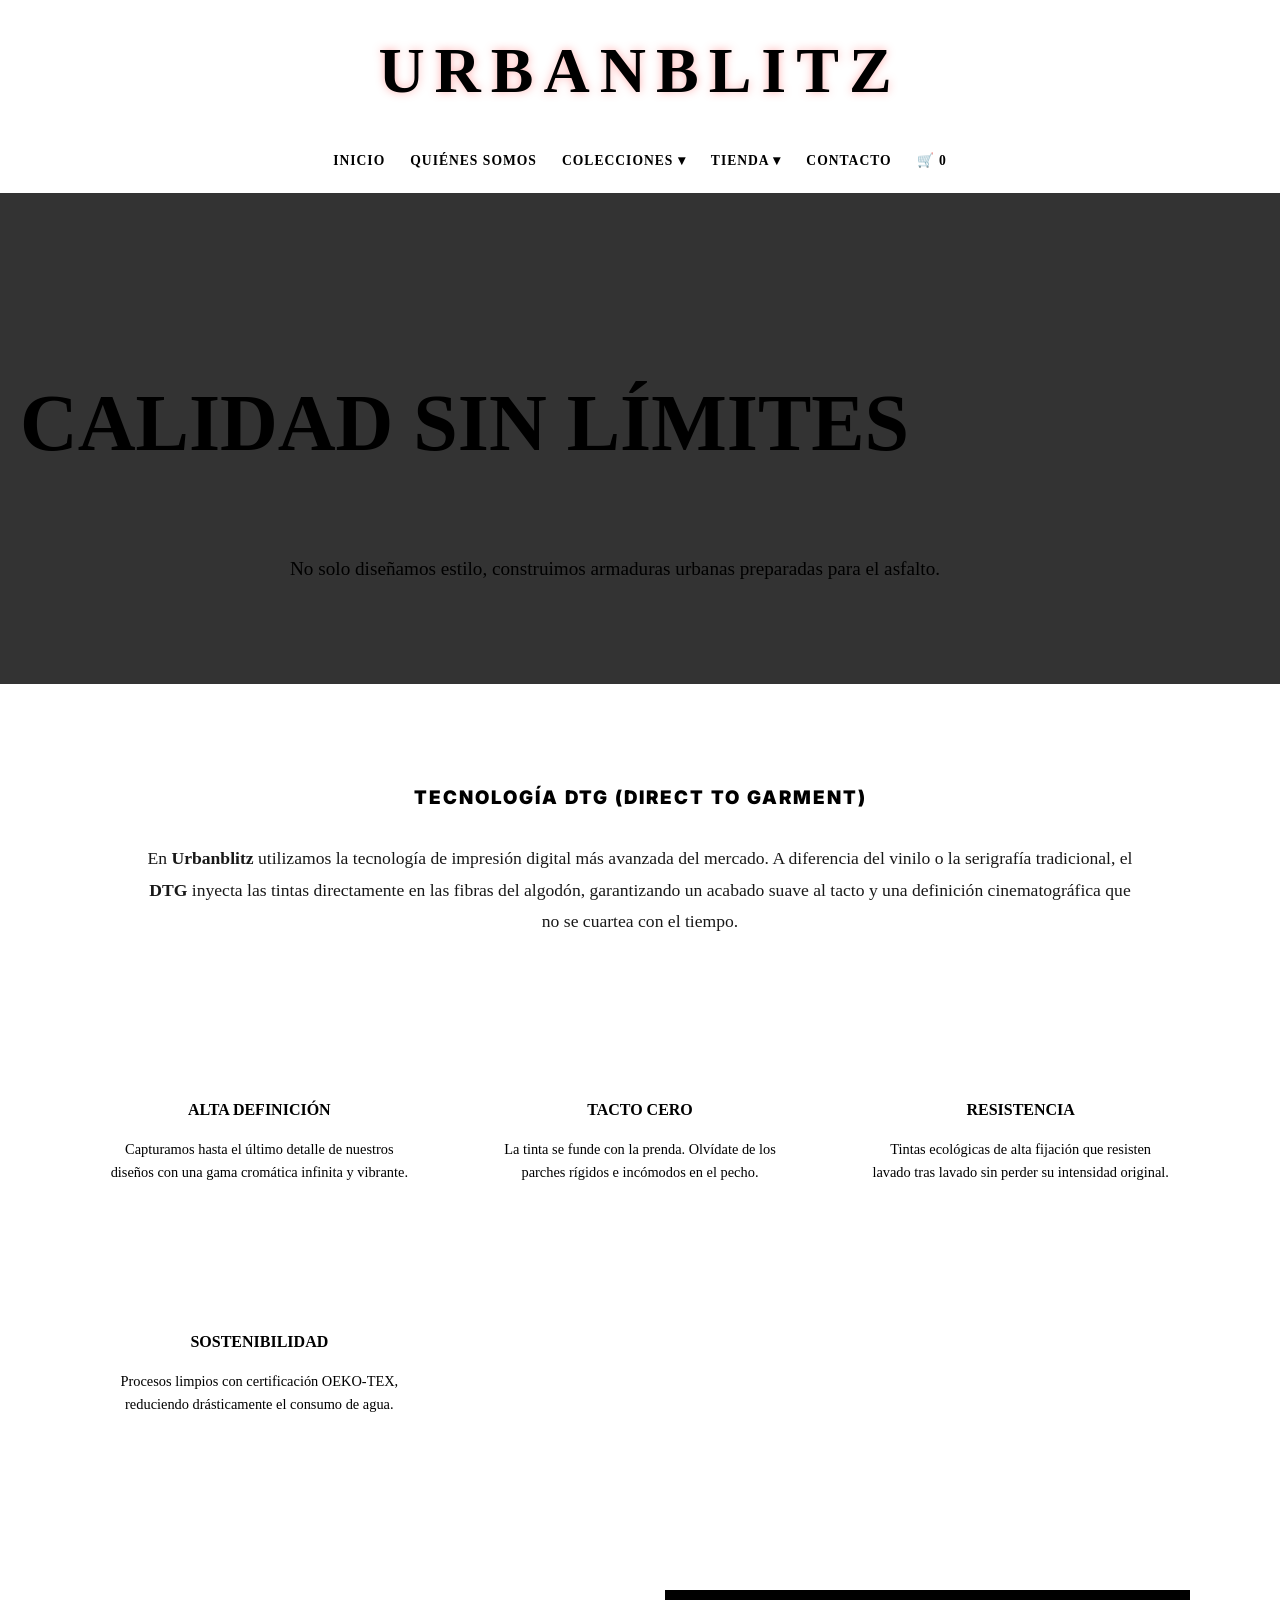
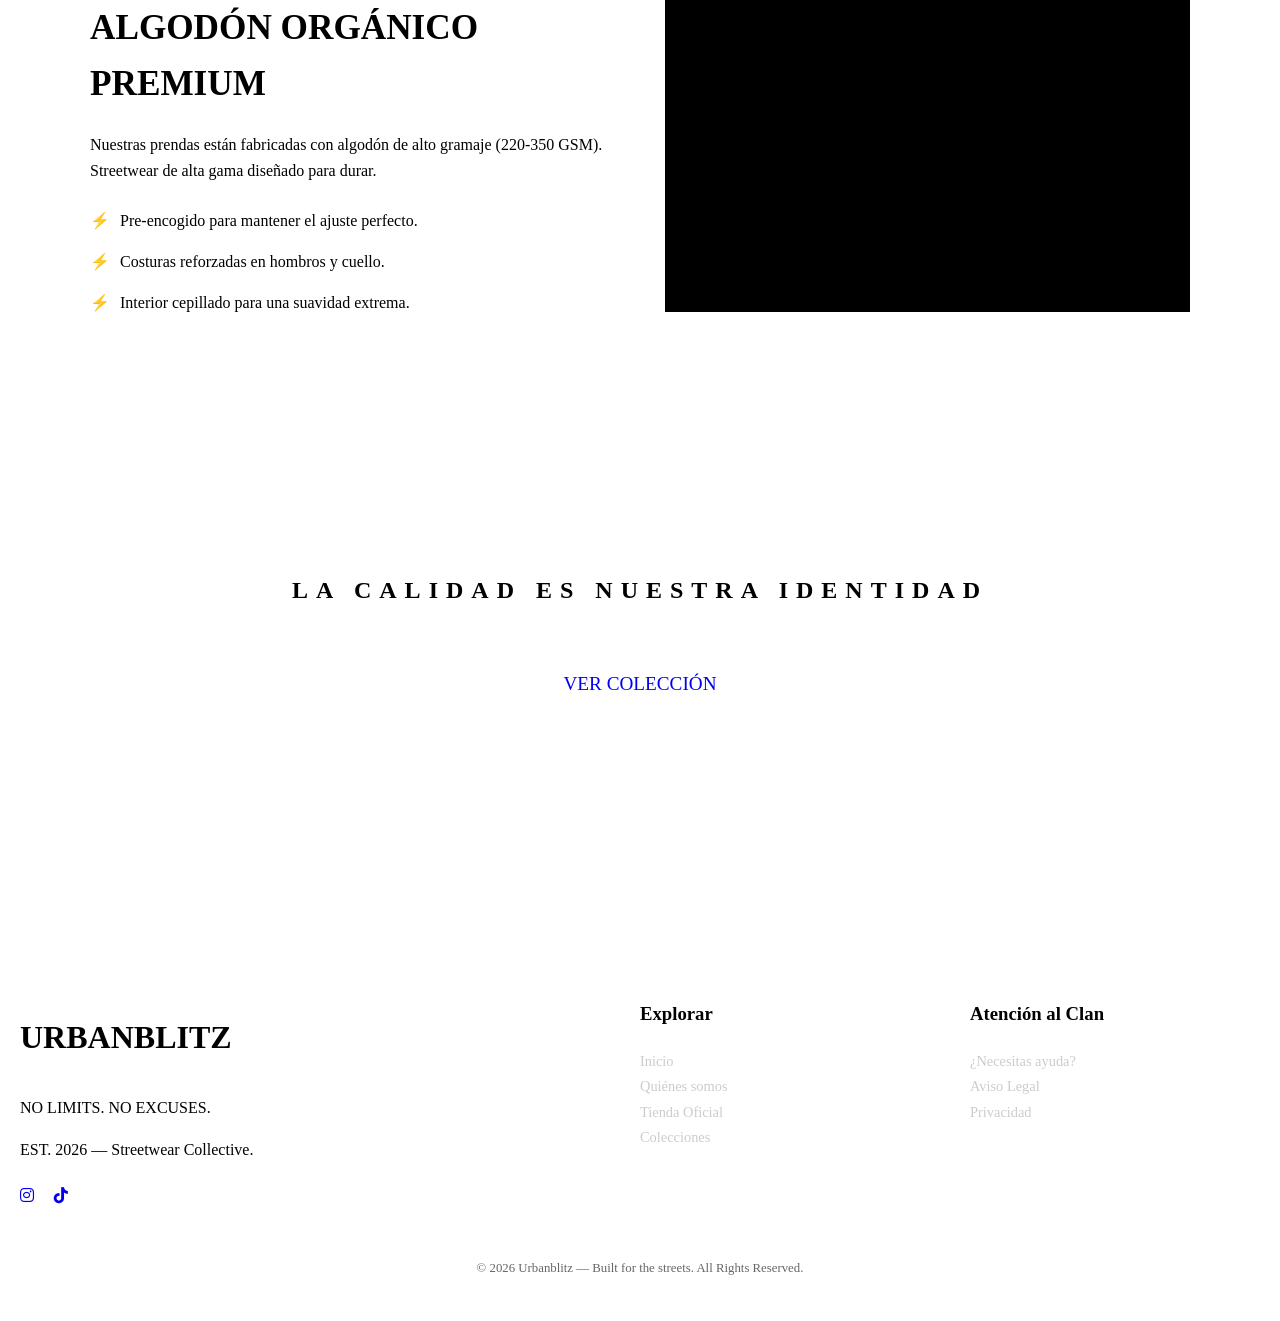
==== calidad.html @ dd3b94c5 "Corrección de centrado de logo, footer y menú móvil" ====
<!DOCTYPE html>
<html lang="es">
<head>
    <meta charset="UTF-8">
    <meta name="viewport" content="width=device-width, initial-scale=1.0">
    <title>Calidad DTG | Urbanblitz</title>
	<link rel="stylesheet" href="https://cdnjs.cloudflare.com/ajax/libs/font-awesome/6.0.0/css/all.min.css">
    <link rel="stylesheet" href="variables.css">
    <link rel="stylesheet" href="style.css">
    <link href="https://fonts.googleapis.com/css2?family=Inter:wght@400;600;900&family=Sedgwick+Ave&display=swap" rel="stylesheet">
</head>

<body>

    <header class="main-header">
    <nav class="nav-container">
        <button class="menu-toggle" id="mobile-menu-btn">
            <i class="fa-solid fa-bars"></i>
        </button>

        <h1 class="logo">URBANBLITZ</h1>
        
        <ul class="nav-list" id="nav-list">
            <li><a href="index.html">Inicio</a></li>
            <li><a href="historia.html">Quiénes somos</a></li>
            <li class="dropdown">
                <a href="colecciones.html">Colecciones ▾</a>
                <ul class="dropdown-menu">
                    <li><a href="limited-hoodies.html">Limited Edition</a></li>
                </ul>
            </li>
            <li class="dropdown">
                <a href="tienda.html" class="active">Tienda ▾</a>
                <ul class="dropdown-menu">
                    <li><a href="tienda-hombre.html">Hombre</a></li>
                    <li><a href="tienda-mujer.html">Mujer</a></li>
                </ul>
            </li>
            <li><a href="contacto.html">Contacto</a></li>
            <li><a href="carrito.html">🛒 <span id="cart-count">0</span></a></li>
        </ul>
    </nav>
</header>
    <main>
        <section class="shop-header" style="padding: 100px 20px; background: linear-gradient(rgba(0,0,0,0.8), rgba(0,0,0,0.8)), url('img/calidad-bg.jpg') center/cover;">
            <h2 class="section-title" style="font-size: clamp(3rem, 8vw, 5rem);">CALIDAD SIN LÍMITES</h2>
            <p class="info-text" style="font-size: 1.2rem; max-width: 700px; margin: 0 auto;">No solo diseñamos estilo, construimos armaduras urbanas preparadas para el asfalto.</p>
        </section>

        <section class="legal-container" style="padding: 80px 5%; text-align: center; max-width: 1000px; margin: 0 auto;">
            <h3 style="color: var(--rojo-corporativo); font-family: 'Inter', sans-serif; font-weight: 900; letter-spacing: 2px; margin-bottom: 30px; text-transform: uppercase;">Tecnología DTG (Direct to Garment)</h3>
            <p style="font-size: 1.1rem; line-height: 1.8; color: var(--blanco-puro); opacity: 0.9;">
                En <strong>Urbanblitz</strong> utilizamos la tecnología de impresión digital más avanzada del mercado. A diferencia del vinilo o la serigrafía tradicional, el <strong>DTG</strong> inyecta las tintas directamente en las fibras del algodón, garantizando un acabado suave al tacto y una definición cinematográfica que no se cuartea con el tiempo.
            </p>
        </section>

        <section style="padding-bottom: 100px; padding: 0 5%;">
            <div class="product-grid" style="display: grid; grid-template-columns: repeat(auto-fit, minmax(280px, 1fr)); gap: 30px; max-width: 1200px; margin: 0 auto;">
                
                <article class="product-card" style="border: 1px dashed var(--rojo-corporativo); padding: 40px 25px; text-align: center;">
                    <h4 style="color: var(--rojo-corporativo); margin-bottom: 15px; font-weight: 900;">ALTA DEFINICIÓN</h4>
                    <p style="font-size: 0.9rem; color: var(--texto-secundario);">Capturamos hasta el último detalle de nuestros diseños con una gama cromática infinita y vibrante.</p>
                </article>

                <article class="product-card" style="border: 1px dashed var(--rojo-corporativo); padding: 40px 25px; text-align: center;">
                    <h4 style="color: var(--rojo-corporativo); margin-bottom: 15px; font-weight: 900;">TACTO CERO</h4>
                    <p style="font-size: 0.9rem; color: var(--texto-secundario);">La tinta se funde con la prenda. Olvídate de los parches rígidos e incómodos en el pecho.</p>
                </article>

                <article class="product-card" style="border: 1px dashed var(--rojo-corporativo); padding: 40px 25px; text-align: center;">
                    <h4 style="color: var(--rojo-corporativo); margin-bottom: 15px; font-weight: 900;">RESISTENCIA</h4>
                    <p style="font-size: 0.9rem; color: var(--texto-secundario);">Tintas ecológicas de alta fijación que resisten lavado tras lavado sin perder su intensidad original.</p>
                </article>

                <article class="product-card" style="border: 1px dashed var(--rojo-corporativo); padding: 40px 25px; text-align: center;">
                    <h4 style="color: var(--rojo-corporativo); margin-bottom: 15px; font-weight: 900;">SOSTENIBILIDAD</h4>
                    <p style="font-size: 0.9rem; color: var(--texto-secundario);">Procesos limpios con certificación OEKO-TEX, reduciendo drásticamente el consumo de agua.</p>
                </article>

            </div>
        </section>

        <section style="background: var(--negro-tarjeta); padding: 100px 5%; border-top: 1px solid var(--gris-borde-fuerte);">
            <div style="max-width: 1100px; margin: 0 auto; display: grid; grid-template-columns: repeat(auto-fit, minmax(320px, 1fr)); gap: 50px; align-items: center;">
                
                <article>
                    <h2 style="color: var(--rojo-corporativo); font-weight: 900; font-size: 2.2rem; margin-bottom: 20px;">ALGODÓN ORGÁNICO PREMIUM</h2>
                    <p style="margin-bottom: 25px; line-height: 1.6;">Nuestras prendas están fabricadas con algodón de alto gramaje (220-350 GSM). Streetwear de alta gama diseñado para durar.</p>
                    <ul style="list-style: none; padding: 0;">
                        <li style="margin-bottom: 15px; display: flex; align-items: center; gap: 10px;">
                            <span style="color: var(--rojo-corporativo);">⚡</span> Pre-encogido para mantener el ajuste perfecto.
                        </li>
                        <li style="margin-bottom: 15px; display: flex; align-items: center; gap: 10px;">
                            <span style="color: var(--rojo-corporativo);">⚡</span> Costuras reforzadas en hombros y cuello.
                        </li>
                        <li style="margin-bottom: 15px; display: flex; align-items: center; gap: 10px;">
                            <span style="color: var(--rojo-corporativo);">⚡</span> Interior cepillado para una suavidad extrema.
                        </li>
                    </ul>
                </article>

                <aside style="border: 2px solid var(--rojo-corporativo); padding: 40px; background: #000; position: relative;">
                    <h3 style="text-align: center; font-weight: 900; letter-spacing: 3px; margin-bottom: 20px;">GUÍA DE CUIDADO</h3>
                    <div style="font-size: 0.9rem; line-height: 2;">
                        <p><strong>1.</strong> Lavar siempre la prenda del revés.</p>
                        <p><strong>2.</strong> Agua fría (Máximo 30°C).</p>
                        <p><strong>3.</strong> No utilizar secadora (Enemigo nº1 del DTG).</p>
                        <p><strong>4.</strong> Planchar del revés para proteger el diseño.</p>
                    </div>
                </aside>

            </div>
        </section>

        <section style="text-align: center; padding: 120px 20px;">
            <h2 style="letter-spacing: 8px; font-weight: 900; margin-bottom: 40px; text-transform: uppercase;">La calidad es nuestra identidad</h2>
            <a href="tienda.html" class="btn-add-cart" style="display: inline-block; padding: 20px 60px; font-size: 1.2rem; text-decoration: none;">VER COLECCIÓN</a>
        </section>

    </main>

    <footer class="main-footer">
    <section class="footer-container">
        <article class="footer-brand">
            <h3 class="logo-footer">URBANBLITZ</h3>
            <p class="slogan">NO LIMITS. NO EXCUSES.</p>
            <p class="est-date">EST. 2026 — Streetwear Collective.</p>
            
            <div class="footer-socials">
                <a href="https://www.instagram.com/urbanblitz.shop2026?utm_source=ig_web_button_share_sheet&igsh=ZDNlZDc0MzIxNw==" target="_blank" aria-label="Instagram">
                    <i class="fa-brands fa-instagram"></i>
                </a>
                <a href="https://www.tiktok.com/@urbanblitz.shop?is_from_webapp=1&sender_device=pc" target="_blank" aria-label="TikTok">
                    <i class="fa-brands fa-tiktok"></i>
                </a>
            </div>
        </article>

        <nav class="footer-nav">
            <h3 class="footer-title">Explorar</h3>
            <ul class="footer-list">
                <li><a href="index.html">Inicio</a></li>
                <li><a href="historia.html">Quiénes somos</a></li>
                <li><a href="tienda.html">Tienda Oficial</a></li>
                <li><a href="colecciones.html">Colecciones</a></li>
            </ul>
        </nav>

        <nav class="footer-support">
            <h3 class="footer-title">Atención al Clan</h3>
            <ul class="footer-list">
                <li><a href="contacto.html" class="highlight-link">¿Necesitas ayuda?</a></li>
                <li><a href="aviso-legal.html">Aviso Legal</a></li>
                <li><a href="politica-privacidad.html">Privacidad</a></li>
            </ul>
        </nav>
    </section>

    <section class="footer-legal">
        <p>© 2026 Urbanblitz — Built for the streets. All Rights Reserved.</p>
    </section>
</footer>

    <script src="main.js"></script>

</body>
</html>
---- style.css ----
/* ==========================================================================
    URBANBLITZ - STYLE.CSS (VERSIÓN INTEGRAL CORREGIDA)
   ========================================================================== */

/* RESET Y FONDO GLOBAL */
body { 
    margin: 0; 
    font-family: var(--fuente-texto); 
    background-color: var(--negro-fondo) !important;
    color: var(--blanco-puro); 
    overflow-x: hidden; 
    line-height: 1.6; 
}

a { 
    text-decoration: none; 
    transition: var(--transicion); 
}

/* ==========================================================================
    HEADER & NAVEGACIÓN
   ========================================================================== */
.main-header { 
    background-color: var(--negro-menu);
    padding: 20px 0; 
    border-bottom: 2px solid var(--rojo-corporativo);
    box-shadow: var(--glow-suave);
    z-index: 10000; 
    position: sticky;
    top: 0;
}

.nav-container {
    max-width: var(--max-width);
    margin: 0 auto;
    display: flex;
    flex-direction: column;
    align-items: center;
    gap: 15px;
    position: relative;
    padding: 0 20px;
}

.logo { 
    font-family: var(--fuente-logo); 
    font-size: clamp(2.2rem, 8vw, 4rem); 
    margin: 0; 
    color: var(--rojo-corporativo); 
    text-transform: uppercase; 
    letter-spacing: 10px;
    filter: drop-shadow(0 0 5px rgba(255, 0, 0, 0.3));
    text-align: center;
}

/* BOTÓN MENÚ MÓVIL (Oculto en PC) */
.menu-toggle {
    display: none; /* Se activa en el media query */
    background: none;
    border: none;
    color: var(--rojo-corporativo);
    font-size: 1.8rem;
    cursor: pointer;
    z-index: 1001;
}

.nav-list { 
    display: flex; 
    justify-content: center; 
    gap: 25px; 
    list-style: none; 
    padding: 0;
    margin: 10px 0 0 0;
}

.nav-list li a { 
    font-weight: 600; 
    text-transform: uppercase; 
    font-size: 0.85rem; 
    color: var(--blanco-puro);
    letter-spacing: 1px;
}

.nav-list li a:hover, .nav-list li a.active { color: var(--rojo-corporativo); }

/* DROPDOWN */
.dropdown { position: relative; }
.dropdown-menu { 
    display: none; 
    position: absolute; 
    background: var(--negro-menu); 
    min-width: 200px; 
    top: 100%; 
    left: 50%;
    transform: translateX(-50%);
    border: 1px solid var(--rojo-corporativo); 
    list-style: none; 
    padding: 10px 0; 
    z-index: 10001;
}
.dropdown:hover .dropdown-menu { display: block; }
.dropdown-menu li a { padding: 10px 20px; display: block; text-align: center; font-size: 0.75rem;}

/* ==========================================================================
    HERO & CARRUSEL
   ========================================================================== */
.hero {
    position: relative;
    height: 100vh;
    width: 100%;
    display: flex;
    align-items: center;
    justify-content: center;
    text-align: center;
    overflow: hidden;
    background-color: #000;
}

.hero-bg-video {
    position: absolute;
    top: 0;
    left: 0;
    width: 100%;
    height: 100%;
    object-fit: cover; 
    z-index: 1;
    filter: brightness(0.4); 
}

.hero-content {
    position: relative;
    z-index: 2;
    padding: 0 20px;
}

.slogan-hero {
    font-size: clamp(2.5rem, 6vw, 4.5rem);
    color: #ffffff;
    font-weight: 900;
    text-transform: uppercase;
    text-shadow: 0 0 15px var(--rojo-corporativo), 0 0 30px var(--rojo-corporativo);
    margin-bottom: 20px;
}

.btn-add-cart-hero {
    display: inline-block;
    background-color: var(--rojo-corporativo);
    color: var(--blanco-puro);
    padding: 15px 45px; 
    font-weight: 900;
    text-transform: uppercase;
    box-shadow: var(--glow-boton);
}

.new-drops-carousel {
    padding: 60px 0;
    background: #000;
    overflow: hidden;
    border-top: 1px solid var(--gris-borde);
}

.carousel-track {
    display: flex;
    width: calc(300px * 10); 
    animation: scroll-infinito 25s linear infinite;
}

.carousel-track img {
    width: 280px;
    height: 380px;
    object-fit: cover;
    margin: 0 15px;
    border: 1px solid #222;
}

@keyframes scroll-infinito {
    0% { transform: translateX(0); }
    100% { transform: translateX(calc(-310px * 4)); }
}

/* ==========================================================================
    GRID DE PRODUCTOS Y CATEGORÍAS
   ========================================================================== */
.titulo-categorias-red {
    color: var(--rojo-corporativo);
    font-size: clamp(2rem, 7vw, 4.5rem);
    font-weight: 900;
    text-align: center;
    margin: 60px 0 30px;
    letter-spacing: 5px;
}

.categorias-grid-3, .product-grid, .category-grid {
    display: grid;
    grid-template-columns: repeat(3, 1fr);
    gap: 30px;
    max-width: var(--max-width);
    margin: 0 auto 100px;
    padding: 0 20px;
}

.categoria-card-new, .product-card-urban, .category-card {
    background: var(--negro-tarjeta);
    border: 1px solid var(--gris-borde);
    display: flex;
    flex-direction: column;
    position: relative;
    height: 100%; 
}

.product-image { position: relative; width: 100%; }

.categoria-card-new img, .product-image img, .category-img {
    width: 100%;
    height: 450px;
    object-fit: cover;
    display: block;
}

.info-card-content, .product-info-box {
    padding: 25px;
    text-align: center;
    flex-grow: 1;
    display: flex;
    flex-direction: column;
}

.product-name-urban { 
    color: #fff; 
    font-size: clamp(1.2rem, 4vw, 1.6rem); 
    font-weight: 900; 
    text-transform: uppercase;
    margin-bottom: 10px;
}

.drop-label { 
    position: absolute !important;
    top: 15px;
    left: 15px;
    background: var(--rojo-corporativo);
    padding: 5px 12px;
    font-weight: 900;
    font-size: 0.7rem;
    z-index: 10;
}

.btn-rojo-urban, .btn-urban {
    background-color: var(--rojo-corporativo) !important;
    color: #fff !important;
    padding: 12px;
    font-weight: 900;
    text-transform: uppercase;
    width: 100%;
    border: none;
}

/* ==========================================================================
    FOOTER BASE
   ========================================================================== */
.main-footer { 
    background: var(--negro-footer); 
    border-top: 2px solid var(--rojo-corporativo); 
    padding: 60px 20px 30px; 
    margin-top: 80px; 
}
.footer-container { 
    max-width: var(--max-width); 
    margin: 0 auto; 
    display: grid; 
    grid-template-columns: 2fr 1fr 1fr; 
    gap: 40px; 
}
.logo-footer { font-family: var(--fuente-logo); color: var(--rojo-corporativo); font-size: 2rem; }
.footer-socials { display: flex; gap: 20px; margin-top: 20px; }
.footer-list { list-style: none; padding: 0; }
.footer-list li a { color: #ccc; font-size: 0.9rem; }
.footer-legal { text-align: center; margin-top: 50px; color: #666; font-size: 0.8rem; }

/* ==========================================================================
    RESPONSIVO (MÓVIL Y TABLET) - SOLUCIÓN CENTRADO Y FOOTER
   ========================================================================== */
@media (max-width: 950px) {
    /* Header Móvil: Forzar centrado del logo */
    .nav-container { 
        flex-direction: row; 
        justify-content: center; 
        padding: 15px 20px;
        position: relative;
    }

    .logo { 
        font-size: 1.8rem; 
        letter-spacing: 5px; 
        margin: 0 auto !important; 
    }

    /* El botón no empuja al logo porque es absolute */
    .menu-toggle { 
        display: block; 
        position: absolute;
        left: 20px;
        top: 50%;
        transform: translateY(-50%);
    }

    /* Lista de navegación desplegable */
    .nav-list {
        display: none; 
        position: absolute;
        top: 100%;
        left: 0;
        width: 100%;
        background: var(--negro-menu);
        flex-direction: column;
        gap: 0;
        border-bottom: 2px solid var(--rojo-corporativo);
        margin: 0;
    }

    .nav-list.active { display: flex; }
    .nav-list li { width: 100%; text-align: center; border-bottom: 1px solid #222; }
    .nav-list li a { display: block; padding: 20px; font-size: 1.1rem; }

    /* Dropdowns en móvil */
    .dropdown-menu { 
        position: static; 
        transform: none; 
        width: 100%; 
        background: #111; 
        border: none;
    }

    /* Grids a 1 columna */
    .categorias-grid-3, .product-grid, .category-grid { 
        grid-template-columns: 1fr; 
        gap: 40px;
    }

    .categoria-card-new img, .product-image img { height: 350px; }

    /* Footer Responsive: Todo apilado y centrado */
    .footer-container { 
        grid-template-columns: 1fr; 
        text-align: center; 
        gap: 40px;
    }
    .footer-brand, .footer-nav, .footer-support {
        display: flex;
        flex-direction: column;
        align-items: center;
    }
    .footer-socials { justify-content: center; }
}

@media (max-width: 480px) {
    .logo { font-size: 1.4rem; letter-spacing: 3px; }
    .slogan-hero { font-size: 1.8rem; }
    .btn-add-cart-hero { padding: 12px 25px; font-size: 0.8rem; }
}
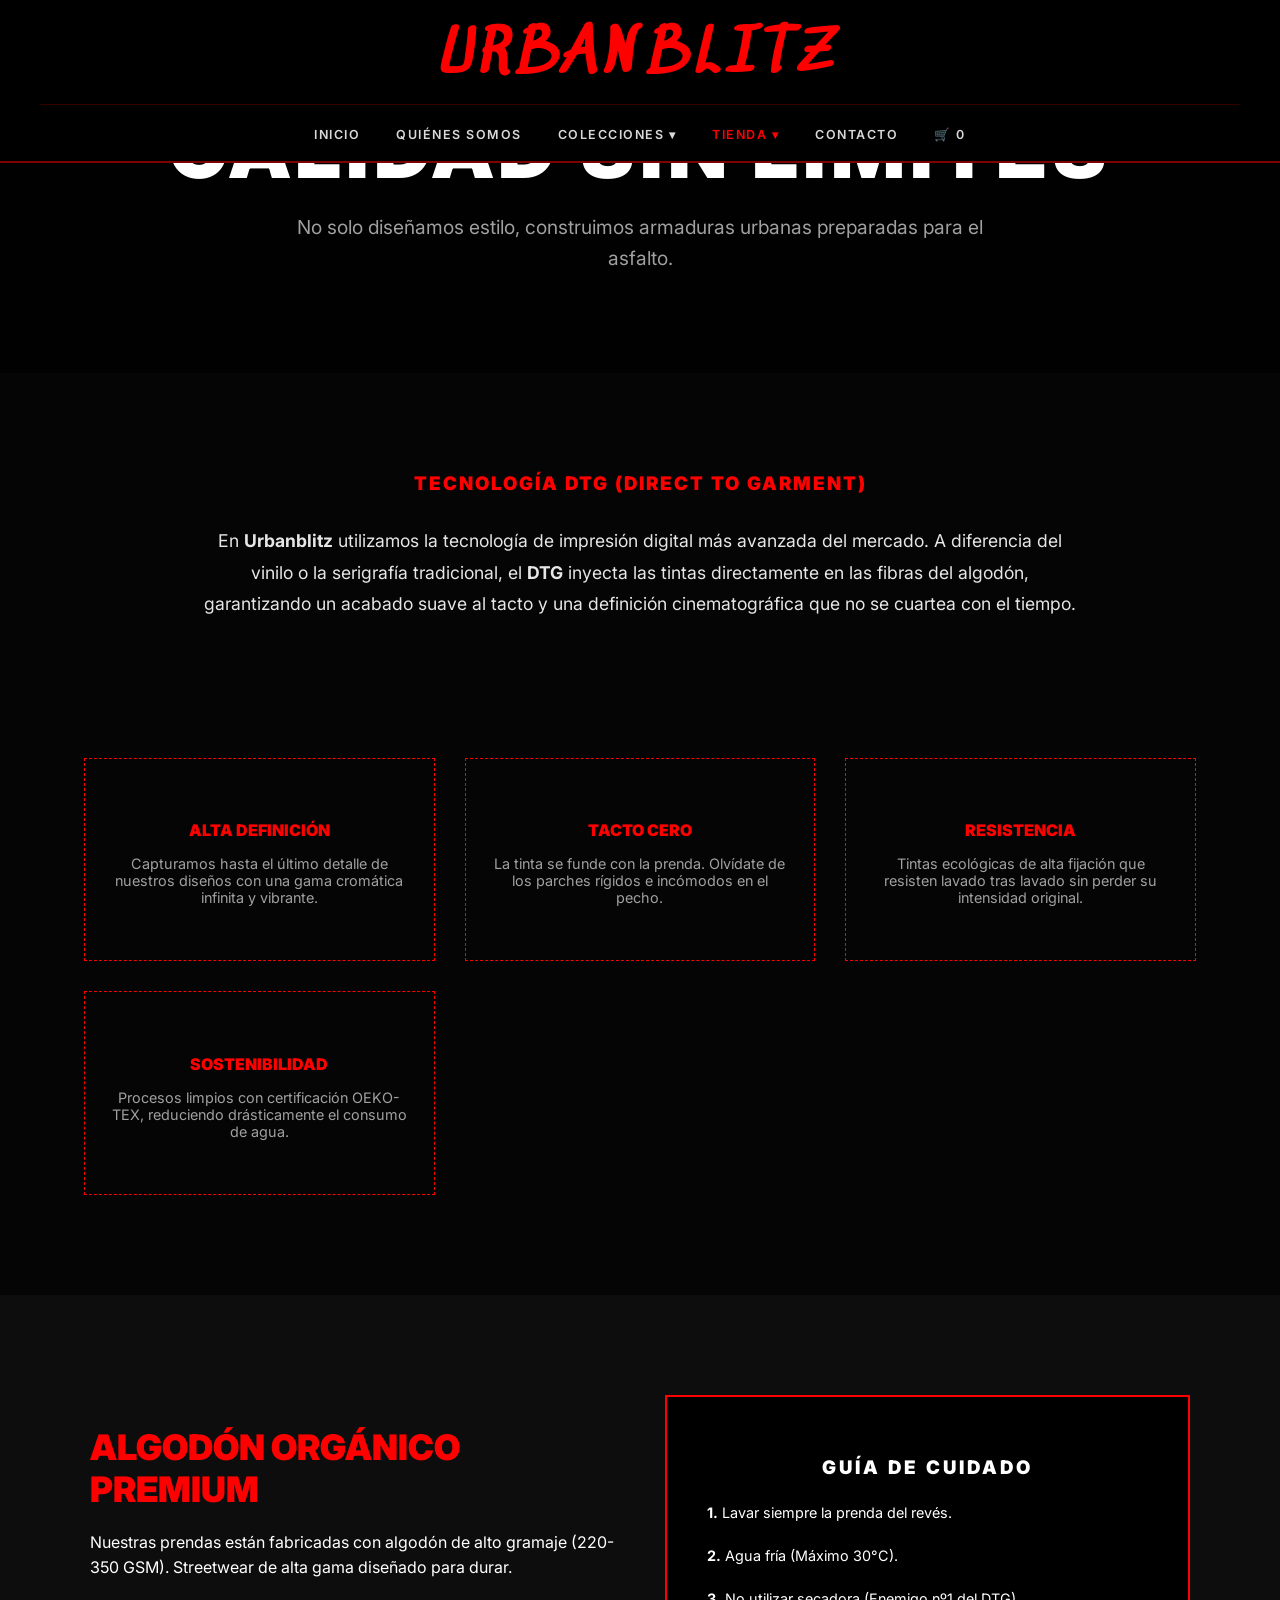
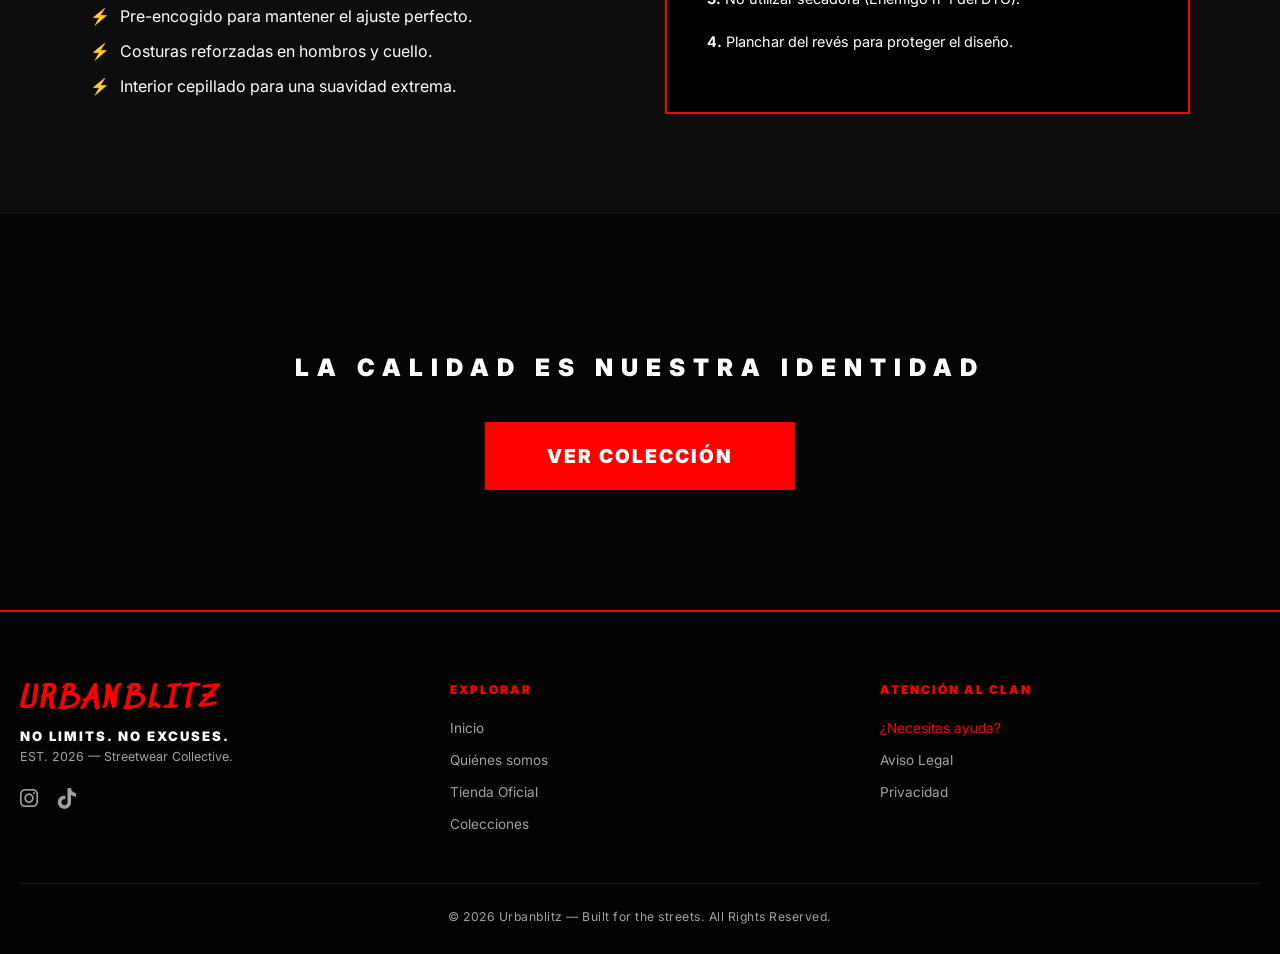
==== commit aebd6770: "Ajuste de divs" ====
--- a/calidad.html
+++ b/calidad.html
@@ -55,7 +55,7 @@
         </section>
 
         <section style="padding-bottom: 100px; padding: 0 5%;">
-            <div class="product-grid" style="display: grid; grid-template-columns: repeat(auto-fit, minmax(280px, 1fr)); gap: 30px; max-width: 1200px; margin: 0 auto;">
+            <section class="product-grid" style="display: grid; grid-template-columns: repeat(auto-fit, minmax(280px, 1fr)); gap: 30px; max-width: 1200px; margin: 0 auto;">
                 
                 <article class="product-card" style="border: 1px dashed var(--rojo-corporativo); padding: 40px 25px; text-align: center;">
                     <h4 style="color: var(--rojo-corporativo); margin-bottom: 15px; font-weight: 900;">ALTA DEFINICIÓN</h4>
@@ -77,11 +77,11 @@
                     <p style="font-size: 0.9rem; color: var(--texto-secundario);">Procesos limpios con certificación OEKO-TEX, reduciendo drásticamente el consumo de agua.</p>
                 </article>
 
-            </div>
+            </section>
         </section>
 
         <section style="background: var(--negro-tarjeta); padding: 100px 5%; border-top: 1px solid var(--gris-borde-fuerte);">
-            <div style="max-width: 1100px; margin: 0 auto; display: grid; grid-template-columns: repeat(auto-fit, minmax(320px, 1fr)); gap: 50px; align-items: center;">
+            <section style="max-width: 1100px; margin: 0 auto; display: grid; grid-template-columns: repeat(auto-fit, minmax(320px, 1fr)); gap: 50px; align-items: center;">
                 
                 <article>
                     <h2 style="color: var(--rojo-corporativo); font-weight: 900; font-size: 2.2rem; margin-bottom: 20px;">ALGODÓN ORGÁNICO PREMIUM</h2>
@@ -101,15 +101,15 @@
 
                 <aside style="border: 2px solid var(--rojo-corporativo); padding: 40px; background: #000; position: relative;">
                     <h3 style="text-align: center; font-weight: 900; letter-spacing: 3px; margin-bottom: 20px;">GUÍA DE CUIDADO</h3>
-                    <div style="font-size: 0.9rem; line-height: 2;">
+                    <section style="font-size: 0.9rem; line-height: 2;">
                         <p><strong>1.</strong> Lavar siempre la prenda del revés.</p>
                         <p><strong>2.</strong> Agua fría (Máximo 30°C).</p>
                         <p><strong>3.</strong> No utilizar secadora (Enemigo nº1 del DTG).</p>
                         <p><strong>4.</strong> Planchar del revés para proteger el diseño.</p>
-                    </div>
+                    </section>
                 </aside>
 
-            </div>
+            </section>
         </section>
 
         <section style="text-align: center; padding: 120px 20px;">
--- a/variables.css
+++ b/variables.css
@@ -0,0 +1,26 @@
+/* ==========================================================================
+    URBANBLITZ - VARIABLES.CSS (CORREGIDO)
+   ========================================================================== */
+
+:root {
+    /* COLORES CORPORATIVOS */
+    --rojo-corporativo: #ff0000;
+    --rojo-hover: #cc0000;
+    --negro-fondo: #050505;
+    --negro-tarjeta: #0d0d0d;
+    --negro-menu: #000000;
+    --negro-footer: #030303;
+    --blanco-puro: #ffffff;
+    --texto-secundario: #a0a0a0;
+    --gris-borde: #1a1a1a;
+    
+    /* EFECTOS DE BRILLO (Mejorados para que se vean como la foto) */
+    --glow-slogan: 0 0 20px rgba(255, 0, 0, 0.8), 0 0 40px rgba(255, 0, 0, 0.4);
+    
+    /* TIPOGRAFIAS */
+    --fuente-logo: 'Sedgwick Ave', cursive;
+    --fuente-texto: 'Inter', sans-serif;
+    
+    /* ESTRUCTURA */
+    --max-width: 1400px;
+}
--- a/style.css
+++ b/style.css
@@ -1,33 +1,44 @@
 /* ==========================================================================
-    URBANBLITZ - STYLE.CSS (VERSIÓN INTEGRAL CORREGIDA)
+   URBANBLITZ - STYLE.CSS DEFINITIVO
    ========================================================================== */
 
-/* RESET Y FONDO GLOBAL */
-body { 
-    margin: 0; 
-    font-family: var(--fuente-texto); 
-    background-color: var(--negro-fondo) !important;
-    color: var(--blanco-puro); 
-    overflow-x: hidden; 
-    line-height: 1.6; 
-}
-
-a { 
-    text-decoration: none; 
-    transition: var(--transicion); 
-}
-
-/* ==========================================================================
-    HEADER & NAVEGACIÓN
-   ========================================================================== */
-.main-header { 
+/* -------------------------------------------------------------------------
+   1. RESET Y BASE
+   ------------------------------------------------------------------------- */
+*, *::before, *::after {
+    box-sizing: border-box;
+}
+
+body {
+    margin: 0;
+    font-family: var(--fuente-texto);
+    background-color: var(--negro-fondo);
+    color: var(--blanco-puro);
+    overflow-x: hidden;
+}
+
+a {
+    text-decoration: none;
+    transition: 0.3s ease;
+    color: inherit;
+}
+
+img {
+    display: block;
+    max-width: 100%;
+}
+
+/* -------------------------------------------------------------------------
+   2. HEADER Y NAVEGACION
+   ------------------------------------------------------------------------- */
+.main-header {
     background-color: var(--negro-menu);
-    padding: 20px 0; 
-    border-bottom: 2px solid var(--rojo-corporativo);
-    box-shadow: var(--glow-suave);
-    z-index: 10000; 
-    position: sticky;
+    padding: 28px 0 0;
+    border-bottom: 2px solid rgba(255, 0, 0, 0.5);
+    position: fixed;
     top: 0;
+    width: 100%;
+    z-index: 10000;
 }
 
 .nav-container {
@@ -36,73 +47,178 @@
     display: flex;
     flex-direction: column;
     align-items: center;
-    gap: 15px;
+    padding: 0 40px;
     position: relative;
-    padding: 0 20px;
-}
-
-.logo { 
-    font-family: var(--fuente-logo); 
-    font-size: clamp(2.2rem, 8vw, 4rem); 
-    margin: 0; 
-    color: var(--rojo-corporativo); 
-    text-transform: uppercase; 
-    letter-spacing: 10px;
-    filter: drop-shadow(0 0 5px rgba(255, 0, 0, 0.3));
-    text-align: center;
-}
-
-/* BOTÓN MENÚ MÓVIL (Oculto en PC) */
+}
+
+/* Logo centrado arriba */
+.logo {
+    font-family: var(--fuente-logo);
+    font-size: 3.6rem;
+    color: var(--rojo-corporativo);
+    text-transform: uppercase;
+    letter-spacing: 6px;
+    margin: 0 0 18px;
+    font-weight: 900;
+    line-height: 1;
+    text-align: center;
+    display: flex;
+    align-items: center;
+    justify-content: center;
+    gap: 16px;
+}
+
+.logo-icon {
+    height: 6rem;
+    width: auto;
+    filter: drop-shadow(0 0 8px rgba(255, 0, 0, 0.7));
+}
+
+/* Menu centrado debajo del logo */
+.nav-list {
+    display: flex;
+    gap: 36px;
+    list-style: none;
+    padding: 18px 0;
+    margin: 0;
+    align-items: center;
+    border-top: 1px solid rgba(255, 0, 0, 0.2);
+    width: 100%;
+    justify-content: center;
+}
+
+.nav-list li a {
+    font-weight: 600;
+    text-transform: uppercase;
+    font-size: 0.78rem;
+    color: var(--blanco-puro);
+    letter-spacing: 1.5px;
+    opacity: 0.85;
+    transition: color 0.3s, opacity 0.3s;
+    white-space: nowrap;
+}
+
+.nav-list li a:hover,
+.nav-list li a.active {
+    color: var(--rojo-corporativo);
+    opacity: 1;
+}
+
+/* Botones login/registro — esquina superior derecha */
+.nav-user-actions-top {
+    display: flex;
+    gap: 14px;
+    align-items: center;
+    position: absolute;
+    top: 28px;
+    right: 40px;
+}
+
+.btn-login-text {
+    font-size: 0.72rem;
+    font-weight: 700;
+    letter-spacing: 1.5px;
+    text-transform: uppercase;
+    color: var(--texto-secundario);
+    transition: color 0.3s;
+}
+
+.btn-login-text:hover {
+    color: var(--blanco-puro);
+}
+
+.btn-register-glow {
+    font-size: 0.72rem;
+    font-weight: 900;
+    letter-spacing: 1.5px;
+    text-transform: uppercase;
+    color: var(--rojo-corporativo);
+    border: 1px solid var(--rojo-corporativo);
+    padding: 6px 14px;
+    transition: background 0.3s, color 0.3s;
+}
+
+.btn-register-glow:hover {
+    background: var(--rojo-corporativo);
+    color: #fff;
+}
+
+/* Boton hamburguesa — solo en movil */
 .menu-toggle {
-    display: none; /* Se activa en el media query */
-    background: none;
+    display: none;
+    background: transparent;
     border: none;
-    color: var(--rojo-corporativo);
-    font-size: 1.8rem;
+    color: var(--blanco-puro);
+    font-size: 1.5rem;
     cursor: pointer;
-    z-index: 1001;
-}
-
-.nav-list { 
-    display: flex; 
-    justify-content: center; 
-    gap: 25px; 
-    list-style: none; 
-    padding: 0;
-    margin: 10px 0 0 0;
-}
-
-.nav-list li a { 
-    font-weight: 600; 
-    text-transform: uppercase; 
-    font-size: 0.85rem; 
-    color: var(--blanco-puro);
-    letter-spacing: 1px;
-}
-
-.nav-list li a:hover, .nav-list li a.active { color: var(--rojo-corporativo); }
-
-/* DROPDOWN */
-.dropdown { position: relative; }
-.dropdown-menu { 
-    display: none; 
-    position: absolute; 
-    background: var(--negro-menu); 
-    min-width: 200px; 
-    top: 100%; 
+    padding: 4px 8px;
+    position: absolute;
+    right: 20px;
+    top: 10px;
+    z-index: 10001;
+}
+
+/* -------------------------------------------------------------------------
+   3. DROPDOWN
+   ------------------------------------------------------------------------- */
+.dropdown {
+    position: relative;
+}
+
+.dropdown-menu {
+    display: none;
+    position: absolute;
+    top: 100%;
     left: 50%;
     transform: translateX(-50%);
-    border: 1px solid var(--rojo-corporativo); 
-    list-style: none; 
-    padding: 10px 0; 
-    z-index: 10001;
-}
-.dropdown:hover .dropdown-menu { display: block; }
-.dropdown-menu li a { padding: 10px 20px; display: block; text-align: center; font-size: 0.75rem;}
-
-/* ==========================================================================
-    HERO & CARRUSEL
-   ========================================================================== */
+    background: var(--negro-menu);
+    border: 1px solid rgba(255, 0, 0, 0.25);
+    border-top: 2px solid var(--rojo-corporativo);
+    list-style: none;
+    padding: 20px 0 8px;
+    margin: 0;
+    margin-top: -14px;
+    min-width: 180px;
+    z-index: 9999;
+}
+
+/* Puente invisible para no perder el hover */
+.dropdown-menu::before {
+    content: '';
+    display: block;
+    position: absolute;
+    top: 0;
+    left: 0;
+    width: 100%;
+    height: 20px;
+    background: transparent;
+}
+
+.dropdown:hover .dropdown-menu {
+    display: block;
+}
+
+.dropdown-menu li a {
+    display: block;
+    padding: 10px 22px;
+    font-size: 0.75rem;
+    font-weight: 600;
+    letter-spacing: 1px;
+    text-transform: uppercase;
+    color: var(--blanco-puro);
+    opacity: 0.85;
+    transition: color 0.2s, background 0.2s, opacity 0.2s;
+}
+
+.dropdown-menu li a:hover {
+    color: var(--rojo-corporativo);
+    background: rgba(255, 0, 0, 0.06);
+    opacity: 1;
+}
+
+/* -------------------------------------------------------------------------
+   4. HERO
+   ------------------------------------------------------------------------- */
 .hero {
     position: relative;
     height: 100vh;
@@ -110,7 +226,6 @@
     display: flex;
     align-items: center;
     justify-content: center;
-    text-align: center;
     overflow: hidden;
     background-color: #000;
 }
@@ -119,240 +234,621 @@
     position: absolute;
     top: 0;
     left: 0;
-    width: 100%;
-    height: 100%;
-    object-fit: cover; 
+    width: 90%;
+    height: 90%;
+    object-fit: cover;
     z-index: 1;
-    filter: brightness(0.4); 
+    filter: brightness(0.4);
 }
 
 .hero-content {
     position: relative;
     z-index: 2;
+    text-align: center;
+    width: 100%;
     padding: 0 20px;
 }
 
 .slogan-hero {
-    font-size: clamp(2.5rem, 6vw, 4.5rem);
+    font-size: clamp(2.8rem, 7vw, 5.5rem);
     color: #ffffff;
-    font-weight: 900;
-    text-transform: uppercase;
-    text-shadow: 0 0 15px var(--rojo-corporativo), 0 0 30px var(--rojo-corporativo);
-    margin-bottom: 20px;
-}
-
+    text-transform: uppercase;
+    font-weight: 900;
+    line-height: 1.1;
+    margin: 0 0 20px;
+    text-shadow: 0 0 20px var(--rojo-corporativo), 0 0 40px var(--rojo-corporativo);
+    display: block;
+}
+
+.hero-content p {
+    font-size: 1.3rem;
+    color: var(--blanco-puro);
+    opacity: 0.85;
+    margin: 0 0 30px;
+    letter-spacing: 0.5px;
+}
+
+.slogan-historia {
+    font-size: 2.2rem;
+    color: #ffffff;
+    text-transform: uppercase;
+    font-weight: 900;
+    margin-bottom: 45px;
+    text-shadow: 0 0 15px var(--rojo-corporativo);
+    display: block;
+    text-align: center;
+}
+
+/* Titulos de paginas interiores */
+.hero-title {
+    font-size: clamp(2rem, 6vw, 4rem);
+    font-weight: 900;
+    text-transform: uppercase;
+    letter-spacing: 6px;
+    color: var(--blanco-puro);
+    margin: 0 0 15px;
+}
+
+/* -------------------------------------------------------------------------
+   5. BOTONES ROJOS GLOBALES
+   ------------------------------------------------------------------------- */
 .btn-add-cart-hero {
     display: inline-block;
     background-color: var(--rojo-corporativo);
-    color: var(--blanco-puro);
-    padding: 15px 45px; 
-    font-weight: 900;
-    text-transform: uppercase;
-    box-shadow: var(--glow-boton);
-}
-
+    color: #ffffff;
+    padding: 16px 40px;
+    font-weight: 900;
+    font-size: 0.85rem;
+    text-transform: uppercase;
+    letter-spacing: 2px;
+    text-decoration: none;
+    border: 2px solid var(--rojo-corporativo);
+    transition: background 0.3s, color 0.3s;
+    margin-top: 10px;
+}
+
+.btn-add-cart-hero:hover {
+    background-color: transparent;
+    color: var(--rojo-corporativo);
+}
+
+.btn-rojo-urban {
+    display: inline-block;
+    background-color: var(--rojo-corporativo);
+    color: #ffffff;
+    padding: 13px 28px;
+    font-family: var(--fuente-texto);
+    font-weight: 900;
+    font-size: 0.78rem;
+    text-transform: uppercase;
+    letter-spacing: 2px;
+    border: 2px solid var(--rojo-corporativo);
+    cursor: pointer;
+    text-decoration: none;
+    text-align: center;
+    transition: background 0.3s, color 0.3s;
+    margin-top: 5px;
+}
+
+.btn-rojo-urban:hover {
+    background-color: transparent;
+    color: var(--rojo-corporativo);
+}
+
+.btn-add-cart {
+    display: inline-block;
+    background-color: var(--rojo-corporativo);
+    color: #ffffff;
+    padding: 15px 40px;
+    font-family: var(--fuente-texto);
+    font-weight: 900;
+    font-size: 0.85rem;
+    text-transform: uppercase;
+    letter-spacing: 2px;
+    border: 2px solid var(--rojo-corporativo);
+    text-decoration: none;
+    cursor: pointer;
+    transition: background 0.3s, color 0.3s;
+}
+
+.btn-add-cart:hover {
+    background-color: transparent;
+    color: var(--rojo-corporativo);
+}
+
+/* -------------------------------------------------------------------------
+   6. CARRUSEL PROXIMAMENTE
+   ------------------------------------------------------------------------- */
 .new-drops-carousel {
-    padding: 60px 0;
-    background: #000;
     overflow: hidden;
+    background: var(--negro-tarjeta);
     border-top: 1px solid var(--gris-borde);
+    border-bottom: 1px solid var(--gris-borde);
+    padding: 25px 0;
+    -webkit-mask-image: linear-gradient(to right, transparent 0%, black 8%, black 92%, transparent 100%);
+    mask-image: linear-gradient(to right, transparent 0%, black 8%, black 92%, transparent 100%);
+}
+
+.carousel-header {
+    text-align: center;
+    margin-bottom: 22px;
+}
+
+.texto-proximamente-red {
+    color: var(--rojo-corporativo);
+    font-size: 1.8rem;
+    font-weight: 900;
+    letter-spacing: 5px;
+    text-transform: uppercase;
+    margin: 0;
 }
 
 .carousel-track {
     display: flex;
-    width: calc(300px * 10); 
-    animation: scroll-infinito 25s linear infinite;
+    gap: 20px;
+    animation: scrollCarousel 18s linear infinite;
+    width: max-content;
+    margin: 0;
+    padding: 0;
+}
+
+.new-drops-carousel:hover .carousel-track {
+    animation-play-state: paused;
 }
 
 .carousel-track img {
-    width: 280px;
-    height: 380px;
+    height: 260px;
+    width: 260px;
     object-fit: cover;
-    margin: 0 15px;
-    border: 1px solid #222;
-}
-
-@keyframes scroll-infinito {
-    0% { transform: translateX(0); }
-    100% { transform: translateX(calc(-310px * 4)); }
-}
-
-/* ==========================================================================
-    GRID DE PRODUCTOS Y CATEGORÍAS
-   ========================================================================== */
+    filter: brightness(0.75);
+    flex-shrink: 0;
+    transition: filter 0.3s, transform 0.3s;
+}
+
+.carousel-track img:hover {
+    filter: brightness(1);
+    transform: scale(1.03);
+}
+
+@keyframes scrollCarousel {
+    0%   { transform: translateX(0); }
+    100% { transform: translateX(-50%); }
+}
+
+/* -------------------------------------------------------------------------
+   7. SECCION DESCUBRE EL CLAN — TARJETAS DE CATEGORIA
+   ------------------------------------------------------------------------- */
+.categorias-home {
+    padding-bottom: 80px;
+}
+
 .titulo-categorias-red {
     color: var(--rojo-corporativo);
-    font-size: clamp(2rem, 7vw, 4.5rem);
-    font-weight: 900;
-    text-align: center;
-    margin: 60px 0 30px;
+    font-size: 1.8rem;
+    font-weight: 900;
+    text-align: center;
+    margin: 100px 0 50px;
+    text-transform: uppercase;
     letter-spacing: 5px;
 }
 
-.categorias-grid-3, .product-grid, .category-grid {
+.categorias-grid-3 {
     display: grid;
     grid-template-columns: repeat(3, 1fr);
     gap: 30px;
     max-width: var(--max-width);
-    margin: 0 auto 100px;
+    margin: 0 auto;
     padding: 0 20px;
 }
 
-.categoria-card-new, .product-card-urban, .category-card {
+.categoria-card-new {
     background: var(--negro-tarjeta);
     border: 1px solid var(--gris-borde);
+    overflow: hidden;
     display: flex;
     flex-direction: column;
-    position: relative;
-    height: 100%; 
-}
-
-.product-image { position: relative; width: 100%; }
-
-.categoria-card-new img, .product-image img, .category-img {
+    transition: transform 0.3s ease, border-color 0.3s ease;
+}
+
+.categoria-card-new:hover {
+    transform: translateY(-5px);
+    border-color: var(--rojo-corporativo);
+}
+
+.categoria-card-new > img {
     width: 100%;
-    height: 450px;
+    height: 420px;
     object-fit: cover;
     display: block;
-}
-
-.info-card-content, .product-info-box {
-    padding: 25px;
-    text-align: center;
-    flex-grow: 1;
+    transition: transform 0.4s ease, filter 0.3s;
+}
+
+.categoria-card-new:hover > img {
+    filter: brightness(1.05);
+    transform: scale(1.06);
+}
+
+/* Bloque texto + boton dentro de tarjeta */
+.categoria-card-new .info-card-content {
+    padding: 28px 22px 32px;
     display: flex;
     flex-direction: column;
-}
-
-.product-name-urban { 
-    color: #fff; 
-    font-size: clamp(1.2rem, 4vw, 1.6rem); 
-    font-weight: 900; 
-    text-transform: uppercase;
-    margin-bottom: 10px;
-}
-
-.drop-label { 
-    position: absolute !important;
-    top: 15px;
-    left: 15px;
+    align-items: center;
+    gap: 12px;
+    text-align: center;
+    flex: 1;
+    background: var(--negro-tarjeta);
+}
+
+.categoria-card-new .info-card-content h3 {
+    font-family: var(--fuente-texto);
+    font-weight: 900;
+    font-size: 0.9rem;
+    letter-spacing: 3px;
+    text-transform: uppercase;
+    color: var(--blanco-puro);
+    margin: 0;
+}
+
+.categoria-card-new .info-card-content p {
+    font-size: 0.85rem;
+    color: var(--texto-secundario);
+    margin: 0;
+    line-height: 1.5;
+}
+
+/* -------------------------------------------------------------------------
+   8. GRID DE PRODUCTOS
+   ------------------------------------------------------------------------- */
+.shop-header {
+    padding: 200px 20px 60px;
+    text-align: center;
+}
+
+.page-info-container {
+    padding: 200px 20px 50px;
+    text-align: center;
+}
+
+.section-title {
+    font-size: clamp(2rem, 6vw, 4rem);
+    font-weight: 900;
+    text-transform: uppercase;
+    letter-spacing: 5px;
+    color: var(--blanco-puro);
+    margin: 0 0 15px;
+}
+
+.info-text,
+.info-text-center {
+    font-size: 1rem;
+    color: var(--texto-secundario);
+    text-align: center;
+    margin: 0 auto;
+    max-width: 600px;
+    line-height: 1.6;
+}
+
+.product-grid {
+    display: grid;
+    grid-template-columns: repeat(auto-fill, minmax(280px, 1fr));
+    gap: 30px;
+    max-width: var(--max-width);
+    margin: 0 auto;
+    padding: 40px 20px 100px;
+}
+
+.product-card-urban {
+    background: var(--negro-tarjeta);
+    border: 1px solid var(--gris-borde);
+    overflow: hidden;
+    display: flex;
+    flex-direction: column;
+    transition: transform 0.3s ease, border-color 0.3s ease;
+}
+
+.product-card-urban:hover {
+    transform: translateY(-5px);
+    border-color: var(--rojo-corporativo);
+}
+
+.product-image {
+    position: relative;
+    margin: 0;
+    overflow: hidden;
+}
+
+.product-image img {
+    width: 100%;
+    height: 340px;
+    object-fit: cover;
+    display: block;
+    transition: transform 0.4s ease;
+}
+
+.product-card-urban:hover .product-image img {
+    transform: scale(1.04);
+}
+
+.drop-label {
+    position: absolute;
+    top: 14px;
+    left: 14px;
     background: var(--rojo-corporativo);
-    padding: 5px 12px;
-    font-weight: 900;
-    font-size: 0.7rem;
-    z-index: 10;
-}
-
-.btn-rojo-urban, .btn-urban {
-    background-color: var(--rojo-corporativo) !important;
-    color: #fff !important;
-    padding: 12px;
-    font-weight: 900;
-    text-transform: uppercase;
+    color: #ffffff;
+    font-size: 0.62rem;
+    font-weight: 900;
+    letter-spacing: 2px;
+    padding: 4px 10px;
+    text-transform: uppercase;
+}
+
+.product-card-urban .info-card-content {
+    padding: 20px;
+    display: flex;
+    flex-direction: column;
+    gap: 10px;
+    flex: 1;
+}
+
+.product-name-urban {
+    font-size: 0.92rem;
+    font-weight: 900;
+    text-transform: uppercase;
+    letter-spacing: 2px;
+    color: var(--blanco-puro);
+    margin: 0;
+}
+
+.price-red-urban {
+    font-size: 1.2rem;
+    font-weight: 900;
+    color: var(--rojo-corporativo);
+    margin: 0;
+}
+
+/* -------------------------------------------------------------------------
+   9. PAGINAS DE REGISTRO / LOGIN
+   ------------------------------------------------------------------------- */
+.auth-wrapper {
+    min-height: 100vh;
+    display: flex;
+    align-items: center;
+    justify-content: center;
+    padding: 120px 20px 80px;
+    background: linear-gradient(rgba(0,0,0,0.75), rgba(0,0,0,0.75));
+    background-size: cover;
+    background-position: center;
+}
+
+.auth-card {
+    background: #0a0a0a;
+    padding: 40px;
     width: 100%;
-    border: none;
-}
-
-/* ==========================================================================
-    FOOTER BASE
-   ========================================================================== */
-.main-footer { 
-    background: var(--negro-footer); 
-    border-top: 2px solid var(--rojo-corporativo); 
-    padding: 60px 20px 30px; 
-    margin-top: 80px; 
-}
-.footer-container { 
-    max-width: var(--max-width); 
-    margin: 0 auto; 
-    display: grid; 
-    grid-template-columns: 2fr 1fr 1fr; 
-    gap: 40px; 
-}
-.logo-footer { font-family: var(--fuente-logo); color: var(--rojo-corporativo); font-size: 2rem; }
-.footer-socials { display: flex; gap: 20px; margin-top: 20px; }
-.footer-list { list-style: none; padding: 0; }
-.footer-list li a { color: #ccc; font-size: 0.9rem; }
-.footer-legal { text-align: center; margin-top: 50px; color: #666; font-size: 0.8rem; }
-
-/* ==========================================================================
-    RESPONSIVO (MÓVIL Y TABLET) - SOLUCIÓN CENTRADO Y FOOTER
-   ========================================================================== */
+    max-width: 500px;
+    border: 1px solid rgba(255, 0, 0, 0.15);
+    box-shadow: 0 20px 50px rgba(0,0,0,0.5);
+}
+
+/* -------------------------------------------------------------------------
+   10. FOOTER
+   ------------------------------------------------------------------------- */
+.main-footer {
+    background: var(--negro-footer);
+    border-top: 2px solid var(--rojo-corporativo);
+    padding: 70px 20px 30px;
+}
+
+.footer-container {
+    display: flex;
+    flex-wrap: wrap;
+    gap: 50px;
+    max-width: var(--max-width);
+    margin: 0 auto;
+    padding-bottom: 50px;
+}
+
+.footer-brand {
+    flex: 1;
+    min-width: 200px;
+}
+
+.logo-footer {
+    font-family: var(--fuente-logo);
+    font-size: 1.8rem;
+    color: var(--rojo-corporativo);
+    margin: 0 0 10px;
+    letter-spacing: 3px;
+}
+
+.footer-brand .slogan {
+    font-weight: 900;
+    font-size: 0.82rem;
+    letter-spacing: 2px;
+    text-transform: uppercase;
+    color: var(--blanco-puro);
+    margin: 0 0 5px;
+}
+
+.footer-brand .est-date {
+    font-size: 0.78rem;
+    color: var(--texto-secundario);
+    margin: 0 0 22px;
+}
+
+.footer-socials {
+    display: flex;
+    gap: 20px;
+}
+
+.footer-socials a {
+    color: var(--texto-secundario);
+    font-size: 1.3rem;
+    transition: color 0.3s;
+}
+
+.footer-socials a:hover {
+    color: var(--rojo-corporativo);
+}
+
+.footer-nav,
+.footer-support {
+    flex: 1;
+    min-width: 150px;
+}
+
+.footer-title {
+    font-size: 0.75rem;
+    font-weight: 900;
+    text-transform: uppercase;
+    letter-spacing: 2px;
+    color: var(--rojo-corporativo);
+    margin: 0 0 20px;
+}
+
+.footer-list {
+    list-style: none;
+    padding: 0;
+    margin: 0;
+    display: flex;
+    flex-direction: column;
+    gap: 12px;
+}
+
+.footer-list li a {
+    font-size: 0.85rem;
+    color: var(--texto-secundario);
+    transition: color 0.3s;
+}
+
+.footer-list li a:hover,
+.footer-list li a.highlight-link {
+    color: var(--rojo-corporativo);
+}
+
+.footer-legal {
+    border-top: 1px solid var(--gris-borde);
+    padding-top: 25px;
+    text-align: center;
+    max-width: var(--max-width);
+    margin: 0 auto;
+}
+
+.footer-legal p {
+    font-size: 0.76rem;
+    color: var(--texto-secundario);
+    letter-spacing: 0.5px;
+    margin: 0;
+}
+
+/* -------------------------------------------------------------------------
+   11. RESPONSIVO MOVIL (<= 950px)
+   ------------------------------------------------------------------------- */
 @media (max-width: 950px) {
-    /* Header Móvil: Forzar centrado del logo */
-    .nav-container { 
-        flex-direction: row; 
-        justify-content: center; 
-        padding: 15px 20px;
-        position: relative;
-    }
-
-    .logo { 
-        font-size: 1.8rem; 
-        letter-spacing: 5px; 
-        margin: 0 auto !important; 
-    }
-
-    /* El botón no empuja al logo porque es absolute */
-    .menu-toggle { 
-        display: block; 
-        position: absolute;
-        left: 20px;
-        top: 50%;
-        transform: translateY(-50%);
-    }
-
-    /* Lista de navegación desplegable */
+
+    .menu-toggle {
+        display: block;
+    }
+
+    .logo {
+        font-size: 2rem;
+        margin-bottom: 0;
+        padding-right: 40px;
+    }
+
+    .nav-container {
+        padding: 12px 20px 0;
+        align-items: center;
+    }
+
+    .nav-user-actions-top {
+        display: none;
+    }
+
     .nav-list {
-        display: none; 
+        display: none;
+        flex-direction: column;
+        gap: 0;
+        width: 100vw;
+        background: var(--negro-menu);
+        border-top: 1px solid rgba(255, 0, 0, 0.3);
+        padding: 8px 0;
         position: absolute;
         top: 100%;
         left: 0;
-        width: 100%;
-        background: var(--negro-menu);
+        justify-content: flex-start;
+    }
+
+    .nav-list.active {
+        display: flex;
+    }
+
+    .nav-list li a {
+        display: block;
+        padding: 14px 25px;
+        font-size: 0.85rem;
+        opacity: 1;
+    }
+
+    .dropdown-menu {
+        position: static;
+        transform: none;
+        border: none;
+        border-left: 2px solid var(--rojo-corporativo);
+        margin-left: 30px;
+        margin-top: 0;
+        background: transparent;
+        padding: 0;
+        min-width: unset;
+    }
+
+    .dropdown-menu::before {
+        display: none;
+    }
+
+    .categorias-grid-3 {
+        grid-template-columns: 1fr;
+    }
+
+    .categoria-card-new > img {
+        height: 280px;
+    }
+
+    .product-grid {
+        grid-template-columns: 1fr;
+    }
+
+    .footer-container {
         flex-direction: column;
-        gap: 0;
-        border-bottom: 2px solid var(--rojo-corporativo);
-        margin: 0;
-    }
-
-    .nav-list.active { display: flex; }
-    .nav-list li { width: 100%; text-align: center; border-bottom: 1px solid #222; }
-    .nav-list li a { display: block; padding: 20px; font-size: 1.1rem; }
-
-    /* Dropdowns en móvil */
-    .dropdown-menu { 
-        position: static; 
-        transform: none; 
-        width: 100%; 
-        background: #111; 
-        border: none;
-    }
-
-    /* Grids a 1 columna */
-    .categorias-grid-3, .product-grid, .category-grid { 
-        grid-template-columns: 1fr; 
-        gap: 40px;
-    }
-
-    .categoria-card-new img, .product-image img { height: 350px; }
-
-    /* Footer Responsive: Todo apilado y centrado */
-    .footer-container { 
-        grid-template-columns: 1fr; 
-        text-align: center; 
-        gap: 40px;
-    }
-    .footer-brand, .footer-nav, .footer-support {
-        display: flex;
-        flex-direction: column;
-        align-items: center;
-    }
-    .footer-socials { justify-content: center; }
-}
-
-@media (max-width: 480px) {
-    .logo { font-size: 1.4rem; letter-spacing: 3px; }
-    .slogan-hero { font-size: 1.8rem; }
-    .btn-add-cart-hero { padding: 12px 25px; font-size: 0.8rem; }
+        gap: 35px;
+    }
+
+    .carousel-track img {
+        height: 140px;
+        width: 140px;
+    }
+
+    .shop-header,
+    .page-info-container {
+        padding-top: 150px;
+    }
+}
+
+@media (max-width: 600px) {
+    .nav-container {
+        padding: 10px 15px 0;
+    }
+
+    .logo {
+        font-size: 1.6rem;
+    }
+
+    .titulo-categorias-red {
+        margin: 80px 0 35px;
+        font-size: 1.4rem;
+    }
+
+    .texto-proximamente-red {
+        font-size: 1.3rem;
+    }
 }
